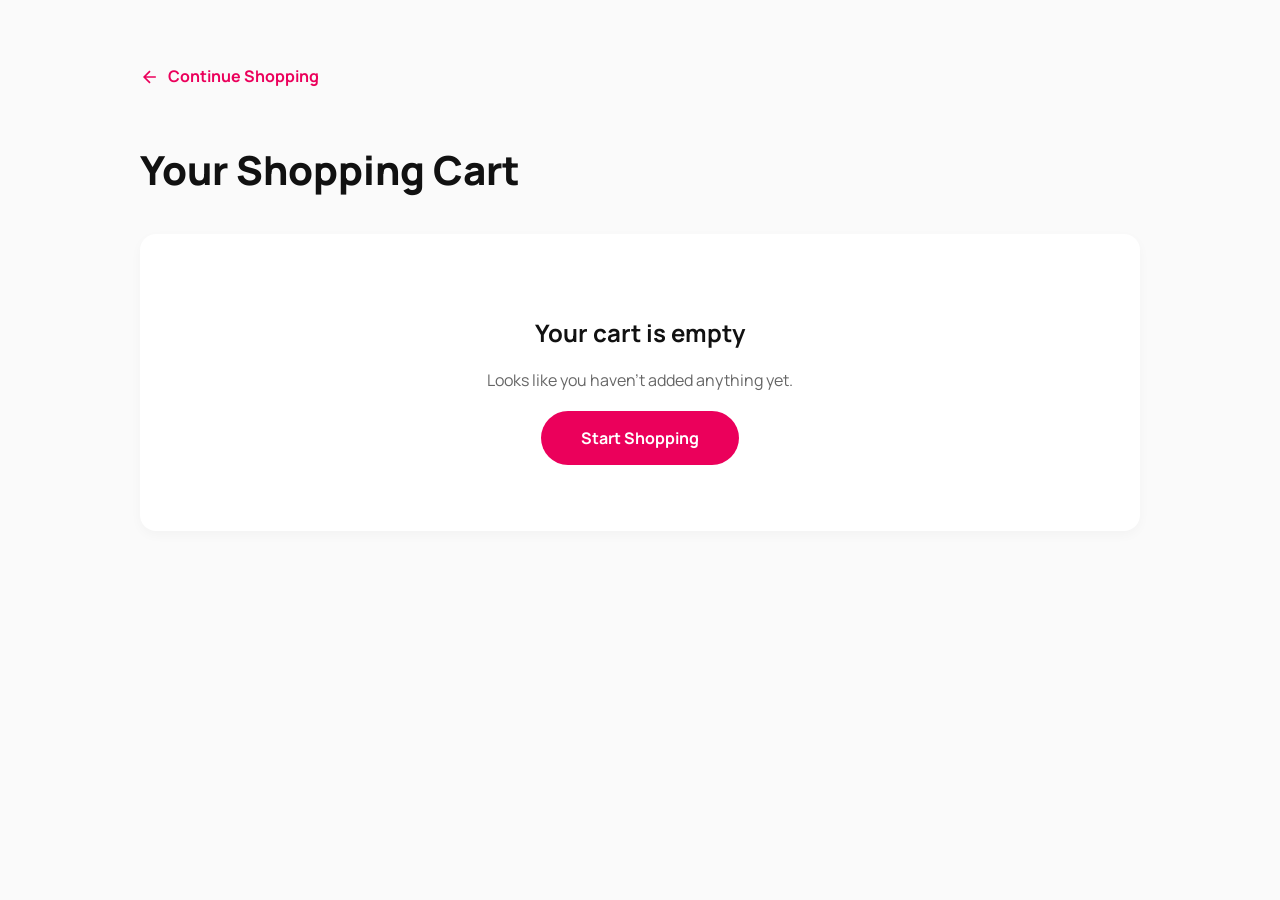
==== cart.html @ afbf7109 "Updated products and pictures" ====
<!DOCTYPE html>
<html lang="en">
<head>
  <meta charset="UTF-8" />
  <meta name="viewport" content="width=device-width, initial-scale=1" />
  <title>Your Cart | Coco's Closet</title>
  <link href="https://fonts.googleapis.com/css2?family=Manrope:wght@400;600;800&display=swap" rel="stylesheet" />
  <style>
    :root { --brand-pink: #EB005B; --brand-pink-dark: #C4004B; --brand-pink-light: #FFF0F5; --text-main: #111111; --text-muted: #666666; --bg-color: #FAFAFA; --border: #E8E8E8; }
    * { box-sizing: border-box; margin: 0; padding: 0; }
    body { font-family: "Manrope", sans-serif; color: var(--text-main); background: var(--bg-color); line-height: 1.6; }
    .container { width: min(100% - 2rem, 1000px); margin: 4rem auto; }
    .header { display: flex; justify-content: space-between; margin-bottom: 3rem; align-items: center; }
    .back-btn { color: var(--brand-pink); font-weight: 700; text-decoration: none; display: flex; align-items: center; gap: 0.5rem; }
    
    .cart-item { display: flex; background: white; padding: 1.5rem; border-radius: 16px; margin-bottom: 1rem; gap: 2rem; align-items: center; box-shadow: 0 4px 12px rgba(0,0,0,0.03); }
    .cart-item img { width: 120px; height: 120px; object-fit: cover; border-radius: 12px; background: var(--bg-color); }
    .item-details { flex: 1; }
    .item-details h4 { margin-bottom: 0.3rem; font-size: 1.2rem; font-weight: 800; }
    .item-meta { color: var(--text-muted); font-size: 0.9rem; margin-bottom: 0.5rem; }
    .item-price { color: var(--brand-pink); font-weight: 800; font-size: 1.2rem; }
    .qty-controls { display: flex; gap: 1rem; align-items: center; margin-top: 1rem; }
    .qty-controls button { width: 36px; height: 36px; border-radius: 50%; border: 1px solid var(--border); background: white; cursor: pointer; font-size: 1.2rem; display: flex; align-items: center; justify-content: center; transition: 0.2s; }
    .qty-controls button:hover { background: var(--brand-pink-light); border-color: var(--brand-pink); color: var(--brand-pink); }
    .remove-btn { color: var(--text-muted); font-size: 0.9rem; cursor: pointer; border: none; background: none; text-decoration: underline; margin-left: 1rem; }
    .remove-btn:hover { color: red; }
    
    .checkout-section { background: white; padding: 2.5rem; border-radius: 16px; box-shadow: 0 4px 12px rgba(0,0,0,0.03); margin-top: 2rem; }
    .checkout-section h2 { margin-bottom: 2rem; font-size: 1.5rem; font-weight: 800; }
    .form-group { margin-bottom: 1.5rem; }
    .form-group label { display: block; font-weight: 700; margin-bottom: 0.5rem; font-size: 0.95rem; }
    .form-group input, .form-group select, .form-group textarea { width: 100%; padding: 1rem; border: 1px solid var(--border); border-radius: 12px; font-family: inherit; font-size: 1rem; background: var(--bg-color); }
    .form-group input:focus, .form-group select:focus, .form-group textarea:focus { outline: none; border-color: var(--brand-pink); background: white; }
    
    .total-row { display: flex; justify-content: space-between; font-weight: 800; font-size: 1.5rem; margin: 2rem 0; padding-top: 1.5rem; border-top: 1px solid var(--border); }
    .whatsapp-btn { width: 100%; background: var(--brand-pink); color: white; padding: 1.2rem; border: none; border-radius: 99px; font-size: 1.1rem; font-weight: 800; cursor: pointer; display: flex; justify-content: center; gap: 0.8rem; align-items: center; transition: 0.3s; }
    .whatsapp-btn:hover { background: var(--brand-pink-dark); transform: translateY(-2px); box-shadow: 0 8px 24px rgba(235, 0, 91, 0.2); }
    .empty-cart { text-align: center; padding: 5rem 2rem; background: white; border-radius: 16px; box-shadow: 0 4px 12px rgba(0,0,0,0.03); }
  </style>
</head>
<body>

<div class="container">
  <div class="header">
    <a href="shop.html" class="back-btn">
      <svg width="20" height="20" viewBox="0 0 24 24" fill="none" stroke="currentColor" stroke-width="2"><path d="M19 12H5M12 19l-7-7 7-7"/></svg>
      Continue Shopping
    </a>
  </div>

  <h1 style="margin-bottom: 2rem; font-size: 2.5rem; font-weight: 800;">Your Shopping Cart</h1>
  <div id="cart-items-container"></div>

  <div class="checkout-section" id="checkout-section" style="display: none;">
    <h2>Checkout Details</h2>
    <div class="form-group">
      <label>Your Name *</label>
      <input type="text" id="cust-name" placeholder="e.g. Jane Doe">
    </div>
    <div class="form-group">
      <label>Phone Number *</label>
      <input type="tel" id="cust-phone" placeholder="e.g. 0880123456">
    </div>
    <div class="form-group">
      <label>Delivery or Collection? *</label>
      <select id="order-type">
        <option value="Delivery">Delivery</option>
        <option value="Collection">Collection</option>
      </select>
    </div>
    <div class="form-group" id="address-group">
      <label>Delivery Address *</label>
      <textarea id="cust-address" placeholder="Street, Area, City"></textarea>
    </div>

    <div class="total-row">
      <span>Total:</span>
      <span id="cart-total">MK 0</span>
    </div>

    <button class="whatsapp-btn" onclick="checkoutWhatsApp()">
      <svg width="24" height="24" viewBox="0 0 24 24" fill="currentColor"><path d="M12 2a10 10 0 0 0-8.6 15.1L2 22l5-1.3A10 10 0 1 0 12 2Zm5.5 14.2c-.2.6-1.2 1.1-1.7 1.2-.5.1-1 .1-1.7-.1-.7-.2-2.3-.9-3.7-2.3-1.4-1.4-2.1-3-2.3-3.7-.2-.7-.2-1.2-.1-1.7.1-.5.6-1.5 1.2-1.7.3-.1.6-.1.8.1.1.1.3.5.6 1.2.1.3.1.5-.1.7-.1.2-.3.4-.4.5-.1.1-.3.3-.1.6.2.3.7 1.1 1.5 1.8.8.7 1.6 1.2 1.9 1.3.3.1.5.1.7-.1.2-.2.6-.7.8-.9.2-.2.4-.2.6-.1.2.1 1.4.7 1.6.8.2.1.4.2.4.3.1.2.1.6-.1 1Z"/></svg>
      Checkout via WhatsApp
    </button>
  </div>
</div>

<script>
  let cart = JSON.parse(localStorage.getItem('coco_cart')) || [];
  const container = document.getElementById('cart-items-container');
  const checkoutSection = document.getElementById('checkout-section');

  function renderCart() {
    container.innerHTML = "";
    
    if (cart.length === 0) {
      container.innerHTML = `<div class="empty-cart"><h2>Your cart is empty</h2><p style="color:#666; margin: 1rem 0 2rem;">Looks like you haven't added anything yet.</p><a href="shop.html" style="background:var(--brand-pink);color:white;padding:1rem 2.5rem;border-radius:99px;text-decoration:none;font-weight:700;">Start Shopping</a></div>`;
      checkoutSection.style.display = "none";
      return;
    }

    checkoutSection.style.display = "block";
    let total = 0;

    cart.forEach((item, index) => {
      total += item.price * item.quantity;
      
      let meta = [];
      if (item.size) meta.push(`Size: ${item.size}`);
      if (item.colour) meta.push(`Colour: ${item.colour}`);
      
      const div = document.createElement('div');
      div.className = 'cart-item';
      div.innerHTML = `
        <img src="${item.image}" onerror="this.src='https://placehold.co/100x100/FFF0F5/EB005B?text=IMG'">
        <div class="item-details">
          <h4>${item.name}</h4>
          <div class="item-meta">${meta.join(" | ")}</div>
          <div class="item-price">MK ${item.price.toLocaleString()}</div>
          <div class="qty-controls">
            <button onclick="updateQty(${index}, -1)">−</button>
            <span>${item.quantity}</span>
            <button onclick="updateQty(${index}, 1)">+</button>
            <button class="remove-btn" onclick="removeItem(${index})">Remove</button>
          </div>
        </div>
      `;
      container.appendChild(div);
    });

    document.getElementById('cart-total').textContent = "MK " + total.toLocaleString();
  }

  window.updateQty = (index, change) => {
    cart[index].quantity += change;
    if (cart[index].quantity <= 0) cart.splice(index, 1);
    localStorage.setItem('coco_cart', JSON.stringify(cart));
    renderCart();
  };

  window.removeItem = (index) => {
    cart.splice(index, 1);
    localStorage.setItem('coco_cart', JSON.stringify(cart));
    renderCart();
  };

  window.checkoutWhatsApp = () => {
    const name = document.getElementById('cust-name').value.trim();
    const phone = document.getElementById('cust-phone').value.trim();
    const type = document.getElementById('order-type').value;
    const address = document.getElementById('cust-address').value.trim();

    if (!name) return alert("Please enter your name.");
    if (!phone) return alert("Please enter your phone number.");
    if (type === "Delivery" && !address) return alert("Please enter your delivery address.");

    let total = 0;
    let message = `*COCO'S CLOSET AND BEAUTY BAR*\nNEW CUSTOMER ORDER\n\n`;
    message += `*Name:* ${name}\n*Phone:* ${phone}\n*Order Type:* ${type}\n`;
    if (type === "Delivery") message += `*Address:* ${address}\n`;
    message += `\n*ORDER ITEMS:*\n`;

    cart.forEach((item, i) => {
      total += item.price * item.quantity;
      message += `\n${i + 1}. *${item.name}*\n`;
      if (item.size) message += `   Size: ${item.size}\n`;
      if (item.colour) message += `   Colour: ${item.colour}\n`;
      message += `   Qty: ${item.quantity}\n`;
      message += `   Price: MK ${item.price.toLocaleString()}\n`;
      message += `   Subtotal: MK ${(item.price * item.quantity).toLocaleString()}\n`;
    });

    message += `\n*TOTAL ORDER VALUE:* MK ${total.toLocaleString()}\n`;
    message += `\nPlease confirm product availability and delivery arrangements. Thank you!`;

    const whatsappNumber = "265880335011";
    const url = `https://wa.me/${whatsappNumber}?text=${encodeURIComponent(message)}`;
    window.open(url, '_blank');
  };

  document.getElementById('order-type').addEventListener('change', (e) => {
    document.getElementById('address-group').style.display = e.target.value === "Collection" ? "none" : "block";
  });

  renderCart();
</script>
</body>
</html>
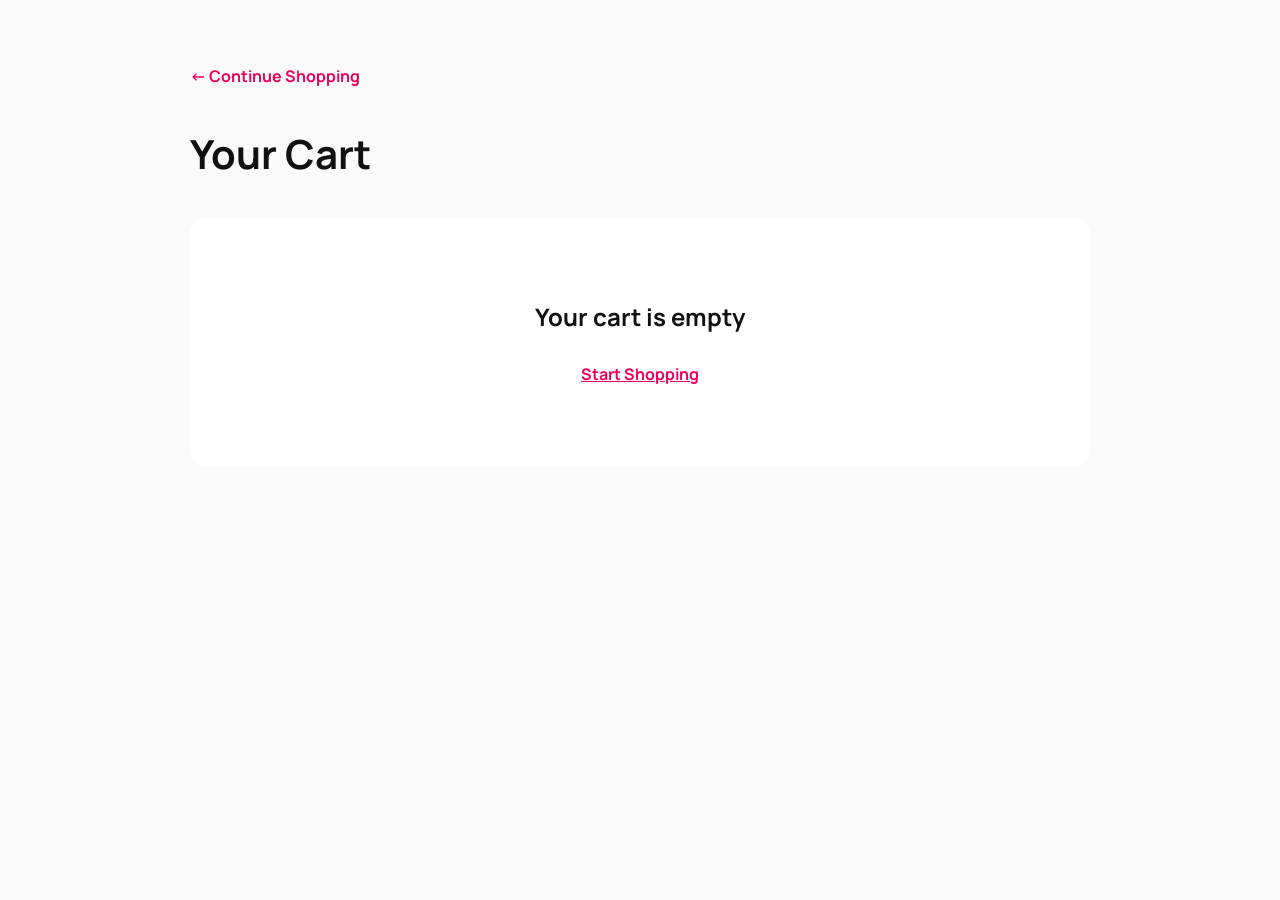
==== commit 38ead23b: "Added cinematic full-screen hero and mobile menu" ====
--- a/cart.html
+++ b/cart.html
@@ -6,82 +6,46 @@
   <title>Your Cart | Coco's Closet</title>
   <link href="https://fonts.googleapis.com/css2?family=Manrope:wght@400;600;800&display=swap" rel="stylesheet" />
   <style>
-    :root { --brand-pink: #EB005B; --brand-pink-dark: #C4004B; --brand-pink-light: #FFF0F5; --text-main: #111111; --text-muted: #666666; --bg-color: #FAFAFA; --border: #E8E8E8; }
+    :root { --brand-pink: #EB005B; --brand-pink-light: #FFF0F5; --text-main: #111111; --text-muted: #666666; --bg-color: #FAFAFA; --border: #E8E8E8; }
     * { box-sizing: border-box; margin: 0; padding: 0; }
     body { font-family: "Manrope", sans-serif; color: var(--text-main); background: var(--bg-color); line-height: 1.6; }
-    .container { width: min(100% - 2rem, 1000px); margin: 4rem auto; }
-    .header { display: flex; justify-content: space-between; margin-bottom: 3rem; align-items: center; }
-    .back-btn { color: var(--brand-pink); font-weight: 700; text-decoration: none; display: flex; align-items: center; gap: 0.5rem; }
+    .container { width: min(100% - 2rem, 900px); margin: 4rem auto; }
+    .header { display: flex; justify-content: space-between; margin-bottom: 2rem; align-items: center; }
+    .back-btn { color: var(--brand-pink); font-weight: 700; text-decoration: none; }
     
     .cart-item { display: flex; background: white; padding: 1.5rem; border-radius: 16px; margin-bottom: 1rem; gap: 2rem; align-items: center; box-shadow: 0 4px 12px rgba(0,0,0,0.03); }
-    .cart-item img { width: 120px; height: 120px; object-fit: cover; border-radius: 12px; background: var(--bg-color); }
+    .cart-item img { width: 100px; height: 100px; object-fit: cover; border-radius: 12px; }
     .item-details { flex: 1; }
     .item-details h4 { margin-bottom: 0.3rem; font-size: 1.2rem; font-weight: 800; }
     .item-meta { color: var(--text-muted); font-size: 0.9rem; margin-bottom: 0.5rem; }
-    .item-price { color: var(--brand-pink); font-weight: 800; font-size: 1.2rem; }
+    .item-price { color: var(--brand-pink); font-weight: 800; }
     .qty-controls { display: flex; gap: 1rem; align-items: center; margin-top: 1rem; }
-    .qty-controls button { width: 36px; height: 36px; border-radius: 50%; border: 1px solid var(--border); background: white; cursor: pointer; font-size: 1.2rem; display: flex; align-items: center; justify-content: center; transition: 0.2s; }
-    .qty-controls button:hover { background: var(--brand-pink-light); border-color: var(--brand-pink); color: var(--brand-pink); }
-    .remove-btn { color: var(--text-muted); font-size: 0.9rem; cursor: pointer; border: none; background: none; text-decoration: underline; margin-left: 1rem; }
-    .remove-btn:hover { color: red; }
+    .qty-controls button { width: 32px; height: 32px; border-radius: 50%; border: 1px solid var(--border); background: white; cursor: pointer; }
+    .remove-btn { color: var(--text-muted); font-size: 0.9rem; border: none; background: none; text-decoration: underline; cursor: pointer; }
     
-    .checkout-section { background: white; padding: 2.5rem; border-radius: 16px; box-shadow: 0 4px 12px rgba(0,0,0,0.03); margin-top: 2rem; }
-    .checkout-section h2 { margin-bottom: 2rem; font-size: 1.5rem; font-weight: 800; }
+    .checkout-section { background: white; padding: 2.5rem; border-radius: 16px; margin-top: 2rem; }
     .form-group { margin-bottom: 1.5rem; }
     .form-group label { display: block; font-weight: 700; margin-bottom: 0.5rem; font-size: 0.95rem; }
-    .form-group input, .form-group select, .form-group textarea { width: 100%; padding: 1rem; border: 1px solid var(--border); border-radius: 12px; font-family: inherit; font-size: 1rem; background: var(--bg-color); }
-    .form-group input:focus, .form-group select:focus, .form-group textarea:focus { outline: none; border-color: var(--brand-pink); background: white; }
-    
-    .total-row { display: flex; justify-content: space-between; font-weight: 800; font-size: 1.5rem; margin: 2rem 0; padding-top: 1.5rem; border-top: 1px solid var(--border); }
-    .whatsapp-btn { width: 100%; background: var(--brand-pink); color: white; padding: 1.2rem; border: none; border-radius: 99px; font-size: 1.1rem; font-weight: 800; cursor: pointer; display: flex; justify-content: center; gap: 0.8rem; align-items: center; transition: 0.3s; }
-    .whatsapp-btn:hover { background: var(--brand-pink-dark); transform: translateY(-2px); box-shadow: 0 8px 24px rgba(235, 0, 91, 0.2); }
-    .empty-cart { text-align: center; padding: 5rem 2rem; background: white; border-radius: 16px; box-shadow: 0 4px 12px rgba(0,0,0,0.03); }
+    .form-group input, .form-group select, .form-group textarea { width: 100%; padding: 1rem; border: 1px solid var(--border); border-radius: 12px; font-family: inherit; background: var(--bg-color); }
+    .total-row { display: flex; justify-content: space-between; font-weight: 800; font-size: 1.5rem; margin: 2rem 0; border-top: 1px solid var(--border); padding-top: 1.5rem; }
+    .whatsapp-btn { width: 100%; background: var(--brand-pink); color: white; padding: 1.2rem; border: none; border-radius: 99px; font-size: 1.1rem; font-weight: 800; cursor: pointer; display: flex; justify-content: center; gap: 0.8rem; align-items: center; }
+    .empty-cart { text-align: center; padding: 5rem 2rem; background: white; border-radius: 16px; }
   </style>
 </head>
 <body>
-
 <div class="container">
-  <div class="header">
-    <a href="shop.html" class="back-btn">
-      <svg width="20" height="20" viewBox="0 0 24 24" fill="none" stroke="currentColor" stroke-width="2"><path d="M19 12H5M12 19l-7-7 7-7"/></svg>
-      Continue Shopping
-    </a>
-  </div>
-
-  <h1 style="margin-bottom: 2rem; font-size: 2.5rem; font-weight: 800;">Your Shopping Cart</h1>
+  <div class="header"><a href="shop.html" class="back-btn">← Continue Shopping</a></div>
+  <h1 style="margin-bottom: 2rem; font-size: 2.5rem;">Your Cart</h1>
   <div id="cart-items-container"></div>
 
   <div class="checkout-section" id="checkout-section" style="display: none;">
     <h2>Checkout Details</h2>
-    <div class="form-group">
-      <label>Your Name *</label>
-      <input type="text" id="cust-name" placeholder="e.g. Jane Doe">
-    </div>
-    <div class="form-group">
-      <label>Phone Number *</label>
-      <input type="tel" id="cust-phone" placeholder="e.g. 0880123456">
-    </div>
-    <div class="form-group">
-      <label>Delivery or Collection? *</label>
-      <select id="order-type">
-        <option value="Delivery">Delivery</option>
-        <option value="Collection">Collection</option>
-      </select>
-    </div>
-    <div class="form-group" id="address-group">
-      <label>Delivery Address *</label>
-      <textarea id="cust-address" placeholder="Street, Area, City"></textarea>
-    </div>
-
-    <div class="total-row">
-      <span>Total:</span>
-      <span id="cart-total">MK 0</span>
-    </div>
-
-    <button class="whatsapp-btn" onclick="checkoutWhatsApp()">
-      <svg width="24" height="24" viewBox="0 0 24 24" fill="currentColor"><path d="M12 2a10 10 0 0 0-8.6 15.1L2 22l5-1.3A10 10 0 1 0 12 2Zm5.5 14.2c-.2.6-1.2 1.1-1.7 1.2-.5.1-1 .1-1.7-.1-.7-.2-2.3-.9-3.7-2.3-1.4-1.4-2.1-3-2.3-3.7-.2-.7-.2-1.2-.1-1.7.1-.5.6-1.5 1.2-1.7.3-.1.6-.1.8.1.1.1.3.5.6 1.2.1.3.1.5-.1.7-.1.2-.3.4-.4.5-.1.1-.3.3-.1.6.2.3.7 1.1 1.5 1.8.8.7 1.6 1.2 1.9 1.3.3.1.5.1.7-.1.2-.2.6-.7.8-.9.2-.2.4-.2.6-.1.2.1 1.4.7 1.6.8.2.1.4.2.4.3.1.2.1.6-.1 1Z"/></svg>
-      Checkout via WhatsApp
-    </button>
+    <div class="form-group"><label>Name *</label><input type="text" id="cust-name"></div>
+    <div class="form-group"><label>Phone *</label><input type="tel" id="cust-phone"></div>
+    <div class="form-group"><label>Type *</label><select id="order-type"><option value="Delivery">Delivery</option><option value="Collection">Collection</option></select></div>
+    <div class="form-group" id="address-group"><label>Address *</label><textarea id="cust-address"></textarea></div>
+    <div class="total-row"><span>Total:</span><span id="cart-total">MK 0</span></div>
+    <button class="whatsapp-btn" onclick="checkoutWhatsApp()">Checkout via WhatsApp</button>
   </div>
 </div>
 
@@ -92,19 +56,15 @@
 
   function renderCart() {
     container.innerHTML = "";
-    
     if (cart.length === 0) {
-      container.innerHTML = `<div class="empty-cart"><h2>Your cart is empty</h2><p style="color:#666; margin: 1rem 0 2rem;">Looks like you haven't added anything yet.</p><a href="shop.html" style="background:var(--brand-pink);color:white;padding:1rem 2.5rem;border-radius:99px;text-decoration:none;font-weight:700;">Start Shopping</a></div>`;
+      container.innerHTML = `<div class="empty-cart"><h2>Your cart is empty</h2><br><a href="shop.html" style="color:var(--brand-pink);font-weight:bold;">Start Shopping</a></div>`;
       checkoutSection.style.display = "none";
       return;
     }
-
     checkoutSection.style.display = "block";
     let total = 0;
-
     cart.forEach((item, index) => {
       total += item.price * item.quantity;
-      
       let meta = [];
       if (item.size) meta.push(`Size: ${item.size}`);
       if (item.colour) meta.push(`Colour: ${item.colour}`);
@@ -127,7 +87,6 @@
       `;
       container.appendChild(div);
     });
-
     document.getElementById('cart-total').textContent = "MK " + total.toLocaleString();
   }
 
@@ -150,13 +109,11 @@
     const type = document.getElementById('order-type').value;
     const address = document.getElementById('cust-address').value.trim();
 
-    if (!name) return alert("Please enter your name.");
-    if (!phone) return alert("Please enter your phone number.");
-    if (type === "Delivery" && !address) return alert("Please enter your delivery address.");
+    if (!name || !phone) return alert("Please fill in your name and phone.");
+    if (type === "Delivery" && !address) return alert("Please fill in your address.");
 
     let total = 0;
-    let message = `*COCO'S CLOSET AND BEAUTY BAR*\nNEW CUSTOMER ORDER\n\n`;
-    message += `*Name:* ${name}\n*Phone:* ${phone}\n*Order Type:* ${type}\n`;
+    let message = `*COCO'S CLOSET AND BEAUTY BAR*\nNEW CUSTOMER ORDER\n\n*Name:* ${name}\n*Phone:* ${phone}\n*Order Type:* ${type}\n`;
     if (type === "Delivery") message += `*Address:* ${address}\n`;
     message += `\n*ORDER ITEMS:*\n`;
 
@@ -165,17 +122,13 @@
       message += `\n${i + 1}. *${item.name}*\n`;
       if (item.size) message += `   Size: ${item.size}\n`;
       if (item.colour) message += `   Colour: ${item.colour}\n`;
-      message += `   Qty: ${item.quantity}\n`;
-      message += `   Price: MK ${item.price.toLocaleString()}\n`;
-      message += `   Subtotal: MK ${(item.price * item.quantity).toLocaleString()}\n`;
+      message += `   Qty: ${item.quantity}\n   Price: MK ${item.price.toLocaleString()}\n   Subtotal: MK ${(item.price * item.quantity).toLocaleString()}\n`;
     });
 
     message += `\n*TOTAL ORDER VALUE:* MK ${total.toLocaleString()}\n`;
     message += `\nPlease confirm product availability and delivery arrangements. Thank you!`;
 
-    const whatsappNumber = "265880335011";
-    const url = `https://wa.me/${whatsappNumber}?text=${encodeURIComponent(message)}`;
-    window.open(url, '_blank');
+    window.open(`https://wa.me/265880335011?text=${encodeURIComponent(message)}`, '_blank');
   };
 
   document.getElementById('order-type').addEventListener('change', (e) => {
